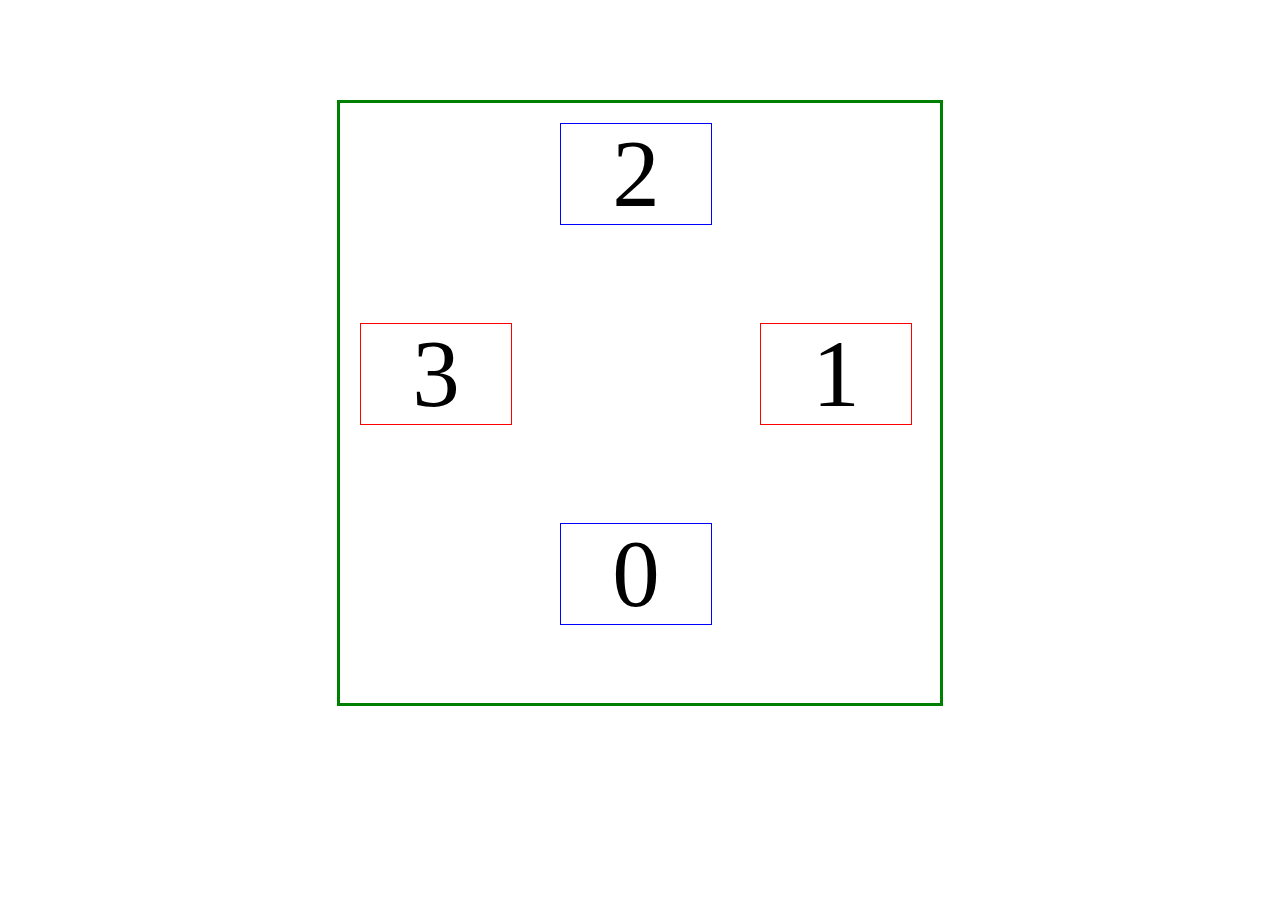
==== index.html @ b281f32e "start" ====
<!DOCTYPE html>
<html lang="en">
<head>
    <meta charset="UTF-8">
    <meta http-equiv="X-UA-Compatible" content="IE=edge">
    <meta name="viewport" content="width=device-width, initial-scale=1.0">
    <title>Document</title>
</head>
<body>
    
<style>
    .relative{
      border: solid green;
        height: 600px;
        width: 600px;
        margin:100px auto ;
        display: flex;

    }
    .child{
        width: 150px;
        height: 100px;
        position: absolute;
        font-size: 95px;
        text-align: center;
        line-height: 100px;
    }
    .red{
        border:solid red 1px;
    }
    .blue{
        border:solid blue 1px;
    }
</style>
<div class="relative"> 
    <div class="child  blue">0</div>
    <div class="child  red "> 1</div> 
    <div class="child  blue"> 2</div> 
    <div class="child  red ">3 </div>  
 </div>  
 
 
        <script>
            const steps = 360;
            const speed =55;
            const centerX=120;
            const centerY=120;

            const r =200;
             const x=[];
             const y=[]; 
             const yr=[]; 
             const xr=[]; 
           
                // x[0]=0;
                // y[0]=-r;

                // x[1]=r;
                // y[1]=0;

                // x[2]=0;
                // y[2]=r;

                // x[3]=-r;
                // y[3]=0;
           
                x[0]=270;
                x[1]=180;
                x[2]=90;
                x[3]=0; 
        




                const it = document.querySelectorAll('.child');
 


function rotate(c){
   let counter =c;
                const u =  setInterval(() => {
               it.forEach((e,i )=> {
                const    xx=Math.cos((counter+x[i])/(steps)*Math.PI*2)*r+r/2; 
               const    yy=Math.sin((counter+x[i])/(steps)*Math.PI*2)*r+r/2;
                e.style=`transform:translateX(${xx+centerX}px ) translateY(${yy+centerY}px ) `; 
                });
                counter++;
                    if(counter>steps/4+c){
                        clearInterval(u);
                    }
                }, 10/speed);


}
     

let uu=90
rotate(uu);

setInterval(() => { 
    uu=uu+90;
    rotate(uu);
    if(uu>270){
        uu=0;

    }
    console.log(uu);

}, 800);


        </script>

</body>
</html>
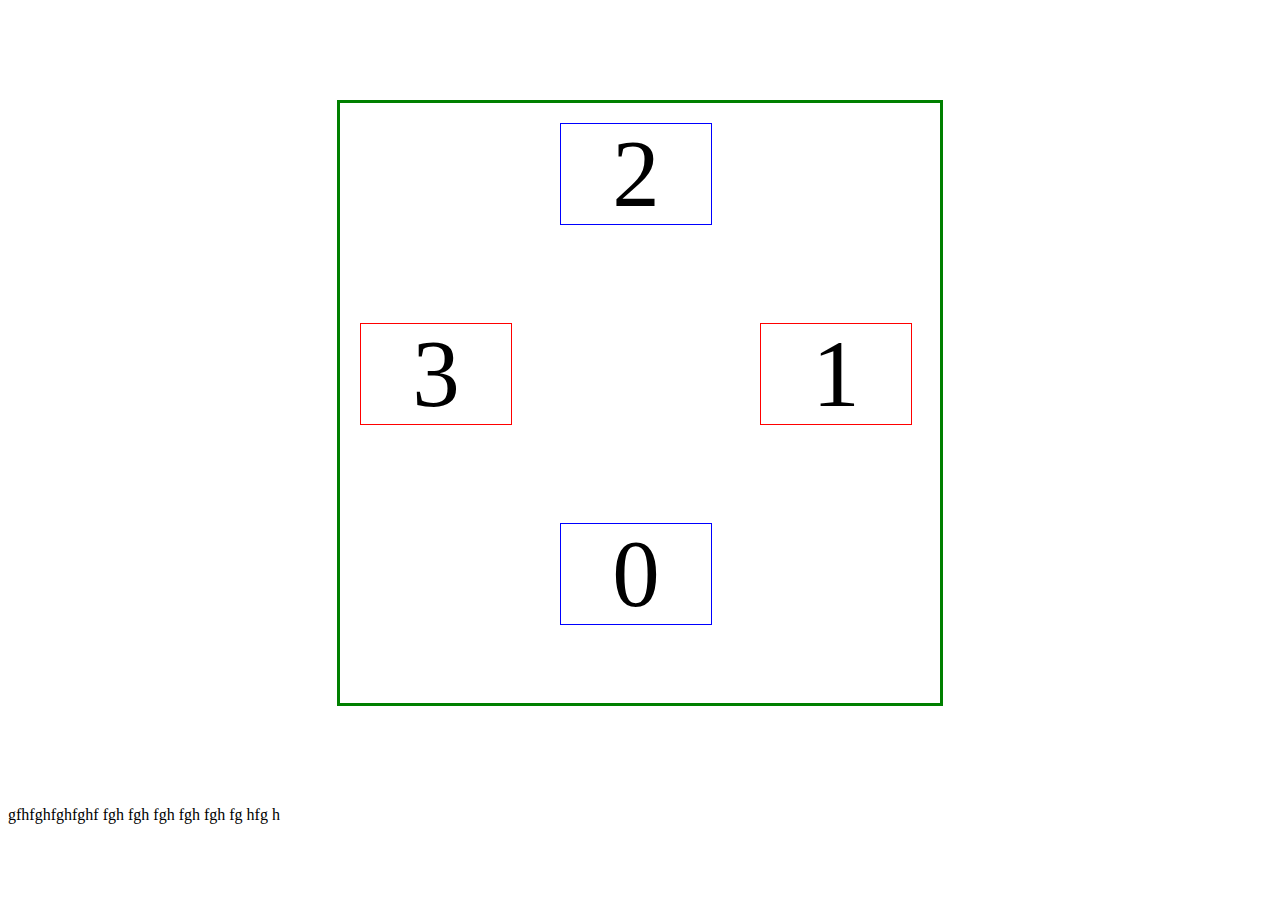
==== commit 7795611d: "fdf" ====
--- a/index.html
+++ b/index.html
@@ -2,8 +2,7 @@
 <html lang="en">
 <head>
     <meta charset="UTF-8">
-    <meta http-equiv="X-UA-Compatible" content="IE=edge">
-    <meta name="viewport" content="width=device-width, initial-scale=1.0">
+    <meta http-equiv="X-UA-Compatible" content="IE=edge"> 
     <title>Document</title>
 </head>
 <body>
@@ -38,9 +37,14 @@
     <div class="child  blue"> 2</div> 
     <div class="child  red ">3 </div>  
  </div>  
- 
+ <div class="jsonTest"></div>
  
         <script>
+        
+ 
+           const item113=  document.querySelector('.jsonTest') ;
+           console.log(item113);
+           item113.innerHTML='gfhfghfghfghf fgh fgh fgh fgh fgh fg hfg h';
             const steps = 360;
             const speed =55;
             const centerX=120;
